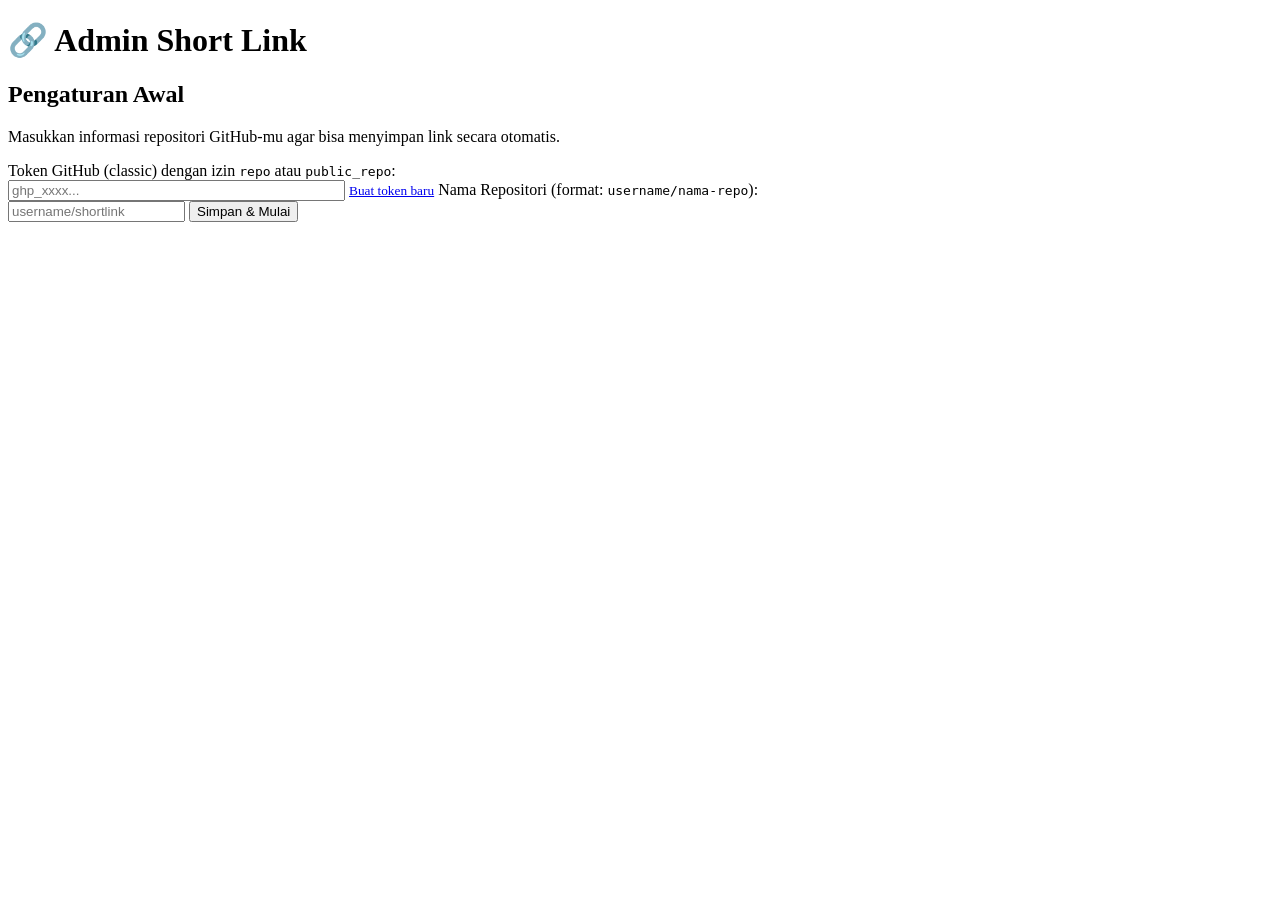
==== index.html @ d17141fb "Create index.html" ====
<!DOCTYPE html>
<html lang="id">
<head>
    <meta charset="UTF-8">
    <meta name="viewport" content="width=device-width, initial-scale=1.0">
    <title>Admin Short Link</title>
    <link rel="stylesheet" href="style.css">
</head>
<body>
    <div class="container">
        <h1>🔗 Admin Short Link</h1>

        <!-- Bagian Konfigurasi -->
        <section id="konfigurasi" style="display: none;">
            <h2>Pengaturan Awal</h2>
            <p>Masukkan informasi repositori GitHub-mu agar bisa menyimpan link secara otomatis.</p>
            <label>
                Token GitHub (classic) dengan izin <code>repo</code> atau <code>public_repo</code>:<br>
                <input type="password" id="tokenInput" placeholder="ghp_xxxx..." size="40">
                <small><a href="https://github.com/settings/tokens" target="_blank">Buat token baru</a></small>
            </label>
            <label>
                Nama Repositori (format: <code>username/nama-repo</code>):<br>
                <input type="text" id="repoInput" placeholder="username/shortlink">
            </label>
            <button onclick="simpanKonfigurasi()">Simpan & Mulai</button>
        </section>

        <!-- Bagian Manajemen Link (akan muncul setelah konfigurasi) -->
        <section id="manajemen" style="display: none;">
            <h2>Tambah Link Baru</h2>
            <form id="formTambah">
                <input type="text" id="kodeBaru" placeholder="Kode pendek (contoh: promo)" required>
                <input type="url" id="urlBaru" placeholder="URL lengkap (https://...)" required>
                <button type="submit">Tambah</button>
            </form>

            <h2>Daftar Link</h2>
            <ul id="daftarLink">
                <li>Memuat...</li>
            </ul>
        </section>

        <div id="status" class="status"></div>
    </div>

    <script>
        // Ambil token dan repo dari localStorage
        let token = localStorage.getItem('gh_token');
        let repo = localStorage.getItem('gh_repo');
        let dataJsonSha = null;  // SHA file data.json untuk update

        // ---------- INISIALISASI ----------
        if (token && repo) {
            document.getElementById('konfigurasi').style.display = 'none';
            document.getElementById('manajemen').style.display = 'block';
            muatDaftarLink();
        } else {
            document.getElementById('konfigurasi').style.display = 'block';
        }

        // ---------- FUNGSI KONFIGURASI ----------
        function simpanKonfigurasi() {
            const inputToken = document.getElementById('tokenInput').value.trim();
            const inputRepo = document.getElementById('repoInput').value.trim();

            if (!inputToken || !inputRepo) {
                alert('Mohon isi token dan nama repo.');
                return;
            }

            // Simpan ke localStorage
            localStorage.setItem('gh_token', inputToken);
            localStorage.setItem('gh_repo', inputRepo);
            token = inputToken;
            repo = inputRepo;

            // Sembunyikan konfigurasi, tampilkan manajemen
            document.getElementById('konfigurasi').style.display = 'none';
            document.getElementById('manajemen').style.display = 'block';
            muatDaftarLink();
        }

        // ---------- FUNGSI AMBIL DATA DARI GITHUB ----------
        async function getFileSha() {
            try {
                const response = await fetch(`https://api.github.com/repos/${repo}/contents/data.json`, {
                    headers: { Authorization: `token ${token}` }
                });
                if (!response.ok) throw new Error('Gagal mengambil data dari GitHub. Cek token/repo.');
                const data = await response.json();
                dataJsonSha = data.sha;  // simpan sha untuk update
                // Kembalikan konten yang sudah di-decode (base64)
                return JSON.parse(atob(data.content));
            } catch (err) {
                setStatus('❌ ' + err.message, 'error');
                throw err;
            }
        }

        // ---------- MUAT DAFTAR LINK ----------
        async function muatDaftarLink() {
            const daftarEl = document.getElementById('daftarLink');
            daftarEl.innerHTML = '<li>Memuat...</li>';
            try {
                const db = await getFileSha(); // sekaligus set dataJsonSha
                renderDaftar(db);
            } catch {
                daftarEl.innerHTML = '<li>Gagal memuat. Periksa token dan koneksi.</li>';
            }
        }

        function renderDaftar(db) {
            const daftarEl = document.getElementById('daftarLink');
            daftarEl.innerHTML = '';
            const kodeList = Object.keys(db);
            if (kodeList.length === 0) {
                daftarEl.innerHTML = '<li>Belum ada link.</li>';
                return;
            }
            kodeList.forEach(kode => {
                const li = document.createElement('li');
                li.innerHTML = `
                    <strong>${kode}</strong> → 
                    <a href="${db[kode]}" target="_blank">${db[kode]}</a>
                    <button onclick="hapusLink('${kode}')" class="btn-hapus">Hapus</button>
                `;
                daftarEl.appendChild(li);
            });
        }

        // ---------- TAMBAH LINK BARU ----------
        document.getElementById('formTambah').addEventListener('submit', async function(e) {
            e.preventDefault();
            const kode = document.getElementById('kodeBaru').value.trim();
            const url = document.getElementById('urlBaru').value.trim();

            if (!kode || !url) return;

            setStatus('Menambahkan...', '');

            try {
                // Ambil database terkini beserta sha
                let db = await getFileSha();

                if (db[kode]) {
                    setStatus('❌ Kode sudah ada. Gunakan kode lain.', 'error');
                    return;
                }

                // Tambahkan entri baru
                db[kode] = url;

                // Update file di GitHub
                await updateDataJson(db, `Menambahkan short link: ${kode}`);
                
                // Reset form dan muat ulang daftar
                document.getElementById('kodeBaru').value = '';
                document.getElementById('urlBaru').value = '';
                await muatDaftarLink();
                setStatus('✅ Link berhasil ditambahkan!', 'success');
            } catch (err) {
                setStatus('❌ ' + err.message, 'error');
            }
        });

        // ---------- HAPUS LINK ----------
        async function hapusLink(kode) {
            if (!confirm(`Yakin hapus link "${kode}"?`)) return;

            setStatus('Menghapus...', '');
            try {
                let db = await getFileSha();
                if (!db[kode]) {
                    setStatus('❌ Kode tidak ditemukan.', 'error');
                    return;
                }

                delete db[kode];
                await updateDataJson(db, `Menghapus short link: ${kode}`);
                await muatDaftarLink();
                setStatus(`✅ Link "${kode}" berhasil dihapus.`, 'success');
            } catch (err) {
                setStatus('❌ ' + err.message, 'error');
            }
        }

        // ---------- UPDATE DATA.JSON KE GITHUB ----------
        async function updateDataJson(dbObject, commitMessage) {
            const content = JSON.stringify(dbObject, null, 2);
            // Encode ke base64 (aman untuk karakter non-ASCII)
            const base64Content = btoa(unescape(encodeURIComponent(content)));

            const body = {
                message: commitMessage,
                content: base64Content,
                sha: dataJsonSha  // SHA file terbaru
            };

            const response = await fetch(`https://api.github.com/repos/${repo}/contents/data.json`, {
                method: 'PUT',
                headers: {
                    Authorization: `token ${token}`,
                    'Content-Type': 'application/json'
                },
                body: JSON.stringify(body)
            });

            if (!response.ok) {
                const errorData = await response.json();
                throw new Error(errorData.message || 'Gagal menyimpan perubahan.');
            }

            // Perbarui SHA dengan yang baru (dari respons)
            const result = await response.json();
            dataJsonSha = result.content.sha;
        }

        // ---------- BANTUAN STATUS ----------
        function setStatus(pesan, tipe) {
            const el = document.getElementById('status');
            el.textContent = pesan;
            el.className = 'status ' + tipe;
            if (tipe === 'success') {
                setTimeout(() => { if (el.textContent === pesan) el.textContent = ''; }, 5000);
            }
        }
    </script>
</body>
</html>
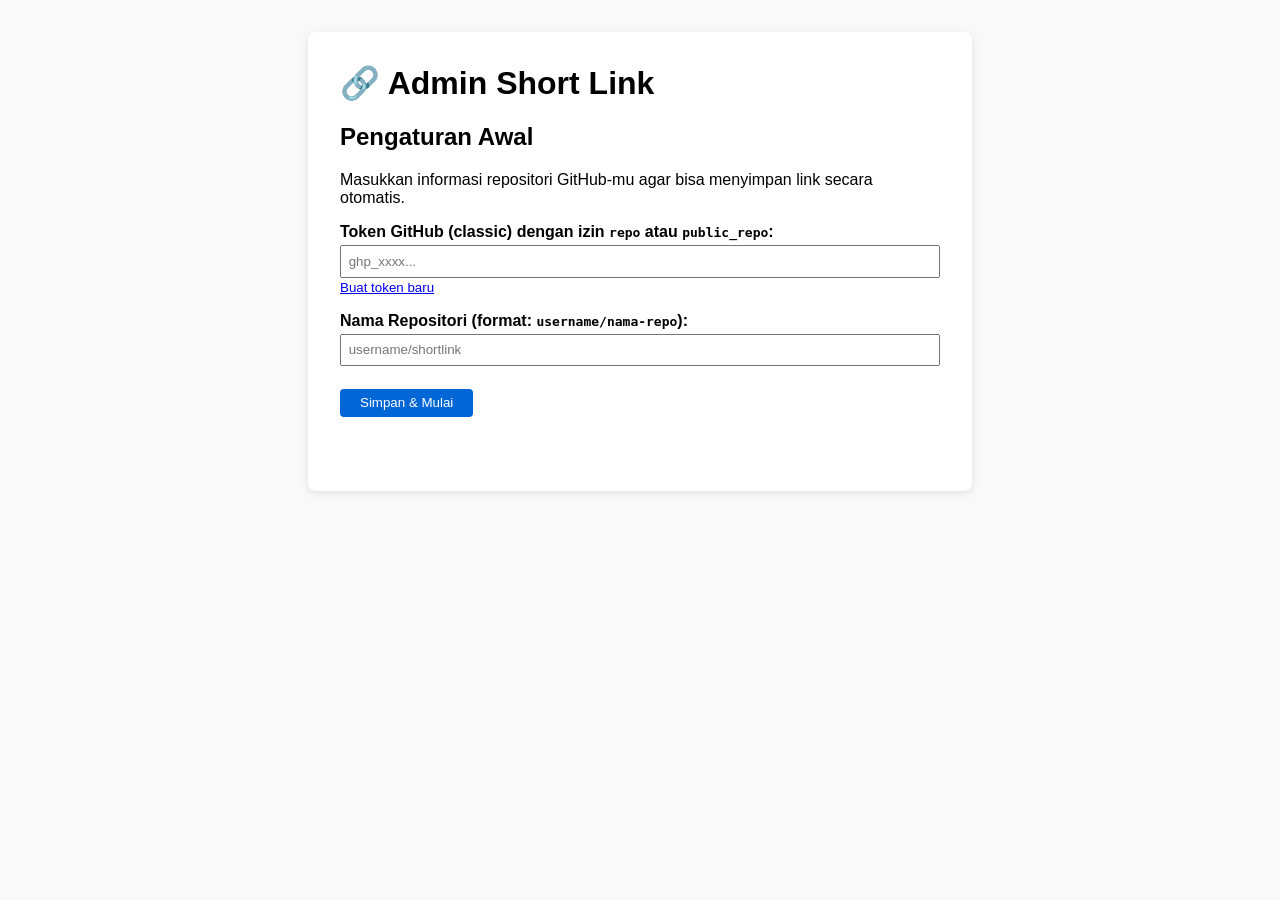
==== commit 84f7276f: "Update index.html" ====
--- a/index.html
+++ b/index.html
@@ -45,186 +45,181 @@
     </div>
 
     <script>
-        // Ambil token dan repo dari localStorage
-        let token = localStorage.getItem('gh_token');
-        let repo = localStorage.getItem('gh_repo');
-        let dataJsonSha = null;  // SHA file data.json untuk update
-
-        // ---------- INISIALISASI ----------
-        if (token && repo) {
-            document.getElementById('konfigurasi').style.display = 'none';
-            document.getElementById('manajemen').style.display = 'block';
-            muatDaftarLink();
-        } else {
-            document.getElementById('konfigurasi').style.display = 'block';
-        }
-
-        // ---------- FUNGSI KONFIGURASI ----------
-        function simpanKonfigurasi() {
-            const inputToken = document.getElementById('tokenInput').value.trim();
-            const inputRepo = document.getElementById('repoInput').value.trim();
-
-            if (!inputToken || !inputRepo) {
-                alert('Mohon isi token dan nama repo.');
+    // Ambil token dan repo dari localStorage
+    let token = localStorage.getItem('gh_token');
+    let repo = localStorage.getItem('gh_repo');
+    let dataJsonSha = null;
+
+    // ---------- INISIALISASI ----------
+    if (token && repo) {
+        document.getElementById('konfigurasi').style.display = 'none';
+        document.getElementById('manajemen').style.display = 'block';
+        muatDaftarLink();
+    } else {
+        document.getElementById('konfigurasi').style.display = 'block';
+    }
+
+    function simpanKonfigurasi() {
+        const inputToken = document.getElementById('tokenInput').value.trim();
+        const inputRepo = document.getElementById('repoInput').value.trim();
+        if (!inputToken || !inputRepo) {
+            alert('Mohon isi token dan nama repo.');
+            return;
+        }
+        localStorage.setItem('gh_token', inputToken);
+        localStorage.setItem('gh_repo', inputRepo);
+        token = inputToken;
+        repo = inputRepo;
+        document.getElementById('konfigurasi').style.display = 'none';
+        document.getElementById('manajemen').style.display = 'block';
+        muatDaftarLink();
+    }
+
+    async function getFileSha() {
+        try {
+            const response = await fetch(`https://api.github.com/repos/${repo}/contents/data.json`, {
+                headers: { Authorization: `token ${token}` }
+            });
+            if (!response.ok) throw new Error('Gagal mengambil data dari GitHub. Cek token/repo.');
+            const data = await response.json();
+            dataJsonSha = data.sha;
+            return JSON.parse(atob(data.content));
+        } catch (err) {
+            setStatus('❌ ' + err.message, 'error');
+            throw err;
+        }
+    }
+
+    async function muatDaftarLink() {
+        const daftarEl = document.getElementById('daftarLink');
+        daftarEl.innerHTML = '<li>Memuat...</li>';
+        try {
+            const db = await getFileSha();
+            renderDaftar(db);
+        } catch {
+            daftarEl.innerHTML = '<li>Gagal memuat. Periksa token dan koneksi.</li>';
+        }
+    }
+
+    function renderDaftar(db) {
+        const daftarEl = document.getElementById('daftarLink');
+        daftarEl.innerHTML = '';
+        const kodeList = Object.keys(db);
+        if (kodeList.length === 0) {
+            daftarEl.innerHTML = '<li>Belum ada link.</li>';
+            return;
+        }
+
+        // Pecah "username/repo" menjadi username dan nama repo
+        const [username, repoName] = repo.split('/');
+
+        kodeList.forEach(kode => {
+            const shortLink = `https://${username}.github.io/${repoName}/${kode}`;
+            const li = document.createElement('li');
+            li.innerHTML = `
+                <strong>${kode}</strong> → 
+                <a href="${db[kode]}" target="_blank" title="${db[kode]}">${db[kode]}</a>
+                <div class="btn-group">
+                    <button class="btn-copy" data-link="${shortLink}">📋 Salin</button>
+                    <button onclick="hapusLink('${kode}')" class="btn-hapus">Hapus</button>
+                </div>
+            `;
+            daftarEl.appendChild(li);
+        });
+
+        // Pasang event listener untuk semua tombol salin
+        document.querySelectorAll('.btn-copy').forEach(btn => {
+            btn.addEventListener('click', function() {
+                const link = this.getAttribute('data-link');
+                navigator.clipboard.writeText(link).then(() => {
+                    setStatus(`✅ Link disalin: ${link}`, 'success');
+                }).catch(() => {
+                    // Fallback untuk browser lama
+                    const input = document.createElement('input');
+                    input.value = link;
+                    document.body.appendChild(input);
+                    input.select();
+                    document.execCommand('copy');
+                    document.body.removeChild(input);
+                    setStatus('✅ Link disalin (fallback)', 'success');
+                });
+            });
+        });
+    }
+
+    document.getElementById('formTambah').addEventListener('submit', async function(e) {
+        e.preventDefault();
+        const kode = document.getElementById('kodeBaru').value.trim();
+        const url = document.getElementById('urlBaru').value.trim();
+        if (!kode || !url) return;
+        setStatus('Menambahkan...', '');
+        try {
+            let db = await getFileSha();
+            if (db[kode]) {
+                setStatus('❌ Kode sudah ada. Gunakan kode lain.', 'error');
                 return;
             }
-
-            // Simpan ke localStorage
-            localStorage.setItem('gh_token', inputToken);
-            localStorage.setItem('gh_repo', inputRepo);
-            token = inputToken;
-            repo = inputRepo;
-
-            // Sembunyikan konfigurasi, tampilkan manajemen
-            document.getElementById('konfigurasi').style.display = 'none';
-            document.getElementById('manajemen').style.display = 'block';
-            muatDaftarLink();
-        }
-
-        // ---------- FUNGSI AMBIL DATA DARI GITHUB ----------
-        async function getFileSha() {
-            try {
-                const response = await fetch(`https://api.github.com/repos/${repo}/contents/data.json`, {
-                    headers: { Authorization: `token ${token}` }
-                });
-                if (!response.ok) throw new Error('Gagal mengambil data dari GitHub. Cek token/repo.');
-                const data = await response.json();
-                dataJsonSha = data.sha;  // simpan sha untuk update
-                // Kembalikan konten yang sudah di-decode (base64)
-                return JSON.parse(atob(data.content));
-            } catch (err) {
-                setStatus('❌ ' + err.message, 'error');
-                throw err;
-            }
-        }
-
-        // ---------- MUAT DAFTAR LINK ----------
-        async function muatDaftarLink() {
-            const daftarEl = document.getElementById('daftarLink');
-            daftarEl.innerHTML = '<li>Memuat...</li>';
-            try {
-                const db = await getFileSha(); // sekaligus set dataJsonSha
-                renderDaftar(db);
-            } catch {
-                daftarEl.innerHTML = '<li>Gagal memuat. Periksa token dan koneksi.</li>';
-            }
-        }
-
-        function renderDaftar(db) {
-            const daftarEl = document.getElementById('daftarLink');
-            daftarEl.innerHTML = '';
-            const kodeList = Object.keys(db);
-            if (kodeList.length === 0) {
-                daftarEl.innerHTML = '<li>Belum ada link.</li>';
+            db[kode] = url;
+            await updateDataJson(db, `Menambahkan short link: ${kode}`);
+            document.getElementById('kodeBaru').value = '';
+            document.getElementById('urlBaru').value = '';
+            await muatDaftarLink();
+            setStatus('✅ Link berhasil ditambahkan!', 'success');
+        } catch (err) {
+            setStatus('❌ ' + err.message, 'error');
+        }
+    });
+
+    async function hapusLink(kode) {
+        if (!confirm(`Yakin hapus link "${kode}"?`)) return;
+        setStatus('Menghapus...', '');
+        try {
+            let db = await getFileSha();
+            if (!db[kode]) {
+                setStatus('❌ Kode tidak ditemukan.', 'error');
                 return;
             }
-            kodeList.forEach(kode => {
-                const li = document.createElement('li');
-                li.innerHTML = `
-                    <strong>${kode}</strong> → 
-                    <a href="${db[kode]}" target="_blank">${db[kode]}</a>
-                    <button onclick="hapusLink('${kode}')" class="btn-hapus">Hapus</button>
-                `;
-                daftarEl.appendChild(li);
-            });
-        }
-
-        // ---------- TAMBAH LINK BARU ----------
-        document.getElementById('formTambah').addEventListener('submit', async function(e) {
-            e.preventDefault();
-            const kode = document.getElementById('kodeBaru').value.trim();
-            const url = document.getElementById('urlBaru').value.trim();
-
-            if (!kode || !url) return;
-
-            setStatus('Menambahkan...', '');
-
-            try {
-                // Ambil database terkini beserta sha
-                let db = await getFileSha();
-
-                if (db[kode]) {
-                    setStatus('❌ Kode sudah ada. Gunakan kode lain.', 'error');
-                    return;
-                }
-
-                // Tambahkan entri baru
-                db[kode] = url;
-
-                // Update file di GitHub
-                await updateDataJson(db, `Menambahkan short link: ${kode}`);
-                
-                // Reset form dan muat ulang daftar
-                document.getElementById('kodeBaru').value = '';
-                document.getElementById('urlBaru').value = '';
-                await muatDaftarLink();
-                setStatus('✅ Link berhasil ditambahkan!', 'success');
-            } catch (err) {
-                setStatus('❌ ' + err.message, 'error');
-            }
+            delete db[kode];
+            await updateDataJson(db, `Menghapus short link: ${kode}`);
+            await muatDaftarLink();
+            setStatus(`✅ Link "${kode}" berhasil dihapus.`, 'success');
+        } catch (err) {
+            setStatus('❌ ' + err.message, 'error');
+        }
+    }
+
+    async function updateDataJson(dbObject, commitMessage) {
+        const content = JSON.stringify(dbObject, null, 2);
+        const base64Content = btoa(unescape(encodeURIComponent(content)));
+        const body = {
+            message: commitMessage,
+            content: base64Content,
+            sha: dataJsonSha
+        };
+        const response = await fetch(`https://api.github.com/repos/${repo}/contents/data.json`, {
+            method: 'PUT',
+            headers: {
+                Authorization: `token ${token}`,
+                'Content-Type': 'application/json'
+            },
+            body: JSON.stringify(body)
         });
-
-        // ---------- HAPUS LINK ----------
-        async function hapusLink(kode) {
-            if (!confirm(`Yakin hapus link "${kode}"?`)) return;
-
-            setStatus('Menghapus...', '');
-            try {
-                let db = await getFileSha();
-                if (!db[kode]) {
-                    setStatus('❌ Kode tidak ditemukan.', 'error');
-                    return;
-                }
-
-                delete db[kode];
-                await updateDataJson(db, `Menghapus short link: ${kode}`);
-                await muatDaftarLink();
-                setStatus(`✅ Link "${kode}" berhasil dihapus.`, 'success');
-            } catch (err) {
-                setStatus('❌ ' + err.message, 'error');
-            }
-        }
-
-        // ---------- UPDATE DATA.JSON KE GITHUB ----------
-        async function updateDataJson(dbObject, commitMessage) {
-            const content = JSON.stringify(dbObject, null, 2);
-            // Encode ke base64 (aman untuk karakter non-ASCII)
-            const base64Content = btoa(unescape(encodeURIComponent(content)));
-
-            const body = {
-                message: commitMessage,
-                content: base64Content,
-                sha: dataJsonSha  // SHA file terbaru
-            };
-
-            const response = await fetch(`https://api.github.com/repos/${repo}/contents/data.json`, {
-                method: 'PUT',
-                headers: {
-                    Authorization: `token ${token}`,
-                    'Content-Type': 'application/json'
-                },
-                body: JSON.stringify(body)
-            });
-
-            if (!response.ok) {
-                const errorData = await response.json();
-                throw new Error(errorData.message || 'Gagal menyimpan perubahan.');
-            }
-
-            // Perbarui SHA dengan yang baru (dari respons)
-            const result = await response.json();
-            dataJsonSha = result.content.sha;
-        }
-
-        // ---------- BANTUAN STATUS ----------
-        function setStatus(pesan, tipe) {
-            const el = document.getElementById('status');
-            el.textContent = pesan;
-            el.className = 'status ' + tipe;
-            if (tipe === 'success') {
-                setTimeout(() => { if (el.textContent === pesan) el.textContent = ''; }, 5000);
-            }
-        }
-    </script>
+        if (!response.ok) {
+            const errorData = await response.json();
+            throw new Error(errorData.message || 'Gagal menyimpan perubahan.');
+        }
+        const result = await response.json();
+        dataJsonSha = result.content.sha;
+    }
+
+    function setStatus(pesan, tipe) {
+        const el = document.getElementById('status');
+        el.textContent = pesan;
+        el.className = 'status ' + tipe;
+        if (tipe === 'success') {
+            setTimeout(() => { if (el.textContent === pesan) el.textContent = ''; }, 5000);
+        }
+    }
+</script>
 </body>
 </html>
--- a/style.css
+++ b/style.css
@@ -0,0 +1,72 @@
+body {
+    font-family: Arial, sans-serif;
+    background: #f9f9f9;
+    margin: 0;
+    padding: 2em;
+}
+.container {
+    max-width: 600px;
+    margin: auto;
+    background: white;
+    padding: 2em;
+    border-radius: 8px;
+    box-shadow: 0 2px 8px rgba(0,0,0,0.1);
+}
+h1 { margin-top: 0; }
+label {
+    display: block;
+    margin-bottom: 1em;
+    font-weight: bold;
+}
+input[type="text"],
+input[type="url"],
+input[type="password"] {
+    width: 100%;
+    padding: 0.5em;
+    margin-top: 0.3em;
+    box-sizing: border-box;
+}
+button {
+    padding: 0.5em 1.5em;
+    background: #0366d6;
+    color: white;
+    border: none;
+    border-radius: 4px;
+    cursor: pointer;
+    margin-top: 0.5em;
+}
+button:hover { background: #0250a3; }
+.btn-hapus {
+    background: #d73a49;
+    margin-left: 1em;
+    font-size: 0.85em;
+}
+.btn-hapus:hover { background: #b32d3a; }
+ul {
+    list-style: none;
+    padding: 0;
+}
+li {
+    padding: 0.7em;
+    border-bottom: 1px solid #eee;
+    display: flex;
+    align-items: center;
+    flex-wrap: wrap;
+}
+li strong {
+    min-width: 80px;
+    display: inline-block;
+}
+li a {
+    flex: 1;
+    word-break: break-all;
+    margin-right: 0.5em;
+}
+.status {
+    margin-top: 1em;
+    padding: 0.8em;
+    border-radius: 4px;
+}
+.status.success { background: #e6ffed; color: #22863a; }
+.status.error { background: #ffeef0; color: #cb2431; }
+small { font-weight: normal; }
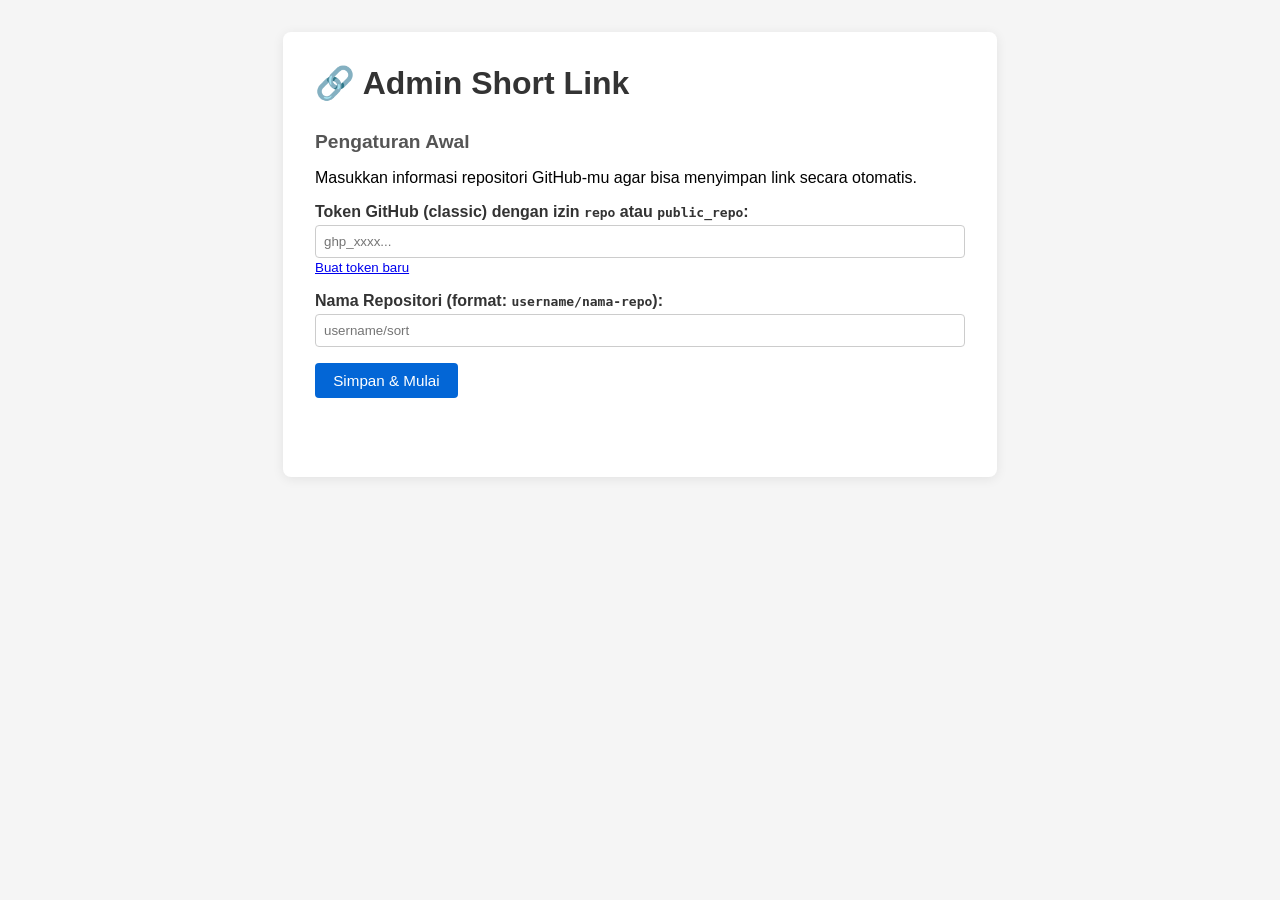
==== commit 97fe4ca1: "Update index.html" ====
--- a/index.html
+++ b/index.html
@@ -4,13 +4,129 @@
     <meta charset="UTF-8">
     <meta name="viewport" content="width=device-width, initial-scale=1.0">
     <title>Admin Short Link</title>
-    <link rel="stylesheet" href="style.css">
+    <style>
+        /* ===== GLOBAL STYLE ===== */
+        body {
+            font-family: Arial, sans-serif;
+            background: #f5f5f5;
+            margin: 0;
+            padding: 2em;
+        }
+        .container {
+            max-width: 650px;
+            margin: auto;
+            background: white;
+            padding: 2em;
+            border-radius: 8px;
+            box-shadow: 0 2px 12px rgba(0,0,0,0.08);
+        }
+        h1 { margin-top: 0; color: #333; }
+        h2 { font-size: 1.2em; margin: 1.5em 0 0.8em; color: #555; }
+
+        /* ===== KONFIGURASI ===== */
+        #konfigurasi label {
+            display: block;
+            margin-bottom: 1em;
+            font-weight: bold;
+            color: #333;
+        }
+        input[type="text"],
+        input[type="url"],
+        input[type="password"] {
+            width: 100%;
+            padding: 0.6em;
+            margin-top: 0.3em;
+            box-sizing: border-box;
+            border: 1px solid #ccc;
+            border-radius: 4px;
+        }
+        button {
+            padding: 0.6em 1.2em;
+            background: #0366d6;
+            color: white;
+            border: none;
+            border-radius: 4px;
+            cursor: pointer;
+            font-size: 0.95em;
+            transition: background 0.2s;
+        }
+        button:hover { background: #024ea4; }
+
+        /* ===== DAFTAR LINK ===== */
+        ul {
+            list-style: none;
+            padding: 0;
+            margin: 0;
+        }
+        li {
+            padding: 0.8em 0;
+            border-bottom: 1px solid #eee;
+            display: flex;
+            align-items: center;
+            flex-wrap: wrap;
+            gap: 0.5em;
+        }
+        li strong {
+            min-width: 70px;
+            font-weight: bold;
+            color: #333;
+        }
+        li a {
+            flex: 1;
+            word-break: break-all;
+            color: #0366d6;
+            text-decoration: none;
+            margin-right: 0.5em;
+        }
+        li a:hover { text-decoration: underline; }
+
+        /* ===== TOMBOL AKSI ===== */
+        .btn-group {
+            display: flex;
+            gap: 0.4em;
+            align-items: center;
+            margin-left: auto; /* dorong ke kanan */
+        }
+        .btn-copy {
+            background: #2ea44f;
+            color: white;
+            border: none;
+            padding: 0.4em 0.7em;
+            border-radius: 4px;
+            cursor: pointer;
+            font-size: 0.85em;
+        }
+        .btn-copy:hover { background: #22863a; }
+        .btn-hapus {
+            background: #d73a49;
+            color: white;
+            border: none;
+            padding: 0.4em 0.7em;
+            border-radius: 4px;
+            cursor: pointer;
+            font-size: 0.85em;
+        }
+        .btn-hapus:hover { background: #b32d3a; }
+
+        /* ===== STATUS BAR ===== */
+        .status {
+            margin-top: 1.5em;
+            padding: 0.8em;
+            border-radius: 4px;
+            font-size: 0.95em;
+        }
+        .status.success { background: #e6ffed; color: #22863a; border: 1px solid #b7ebd0; }
+        .status.error { background: #ffeef0; color: #cb2431; border: 1px solid #f5c6cb; }
+
+        /* ===== UTILITY ===== */
+        small { font-weight: normal; color: #555; }
+    </style>
 </head>
 <body>
     <div class="container">
         <h1>🔗 Admin Short Link</h1>
 
-        <!-- Bagian Konfigurasi -->
+        <!-- Bagian Konfigurasi (Token & Repo) -->
         <section id="konfigurasi" style="display: none;">
             <h2>Pengaturan Awal</h2>
             <p>Masukkan informasi repositori GitHub-mu agar bisa menyimpan link secara otomatis.</p>
@@ -21,21 +137,24 @@
             </label>
             <label>
                 Nama Repositori (format: <code>username/nama-repo</code>):<br>
-                <input type="text" id="repoInput" placeholder="username/shortlink">
+                <input type="text" id="repoInput" placeholder="username/sort">
             </label>
             <button onclick="simpanKonfigurasi()">Simpan & Mulai</button>
         </section>
 
-        <!-- Bagian Manajemen Link (akan muncul setelah konfigurasi) -->
+        <!-- Bagian Manajemen Link (muncul setelah konfigurasi) -->
         <section id="manajemen" style="display: none;">
             <h2>Tambah Link Baru</h2>
             <form id="formTambah">
-                <input type="text" id="kodeBaru" placeholder="Kode pendek (contoh: promo)" required>
-                <input type="url" id="urlBaru" placeholder="URL lengkap (https://...)" required>
-                <button type="submit">Tambah</button>
+                <input type="text" id="kodeBaru" placeholder="Kode pendek (spasi jadi -)" required>
+                <input type="url" id="urlBaru" placeholder="URL lengkap (https://...)" required style="margin-top: 0.5em;">
+                <button type="submit" style="margin-top: 0.8em;">Tambah</button>
             </form>
 
-            <h2>Daftar Link</h2>
+            <h2>
+                Daftar Link
+                <button id="btnRefresh" style="margin-left: 1em; font-size: 0.85em; background: #6c757d;">🔄 Refresh Data</button>
+            </h2>
             <ul id="daftarLink">
                 <li>Memuat...</li>
             </ul>
@@ -45,181 +164,252 @@
     </div>
 
     <script>
-    // Ambil token dan repo dari localStorage
-    let token = localStorage.getItem('gh_token');
-    let repo = localStorage.getItem('gh_repo');
-    let dataJsonSha = null;
-
-    // ---------- INISIALISASI ----------
-    if (token && repo) {
-        document.getElementById('konfigurasi').style.display = 'none';
-        document.getElementById('manajemen').style.display = 'block';
-        muatDaftarLink();
-    } else {
-        document.getElementById('konfigurasi').style.display = 'block';
-    }
-
-    function simpanKonfigurasi() {
-        const inputToken = document.getElementById('tokenInput').value.trim();
-        const inputRepo = document.getElementById('repoInput').value.trim();
-        if (!inputToken || !inputRepo) {
-            alert('Mohon isi token dan nama repo.');
-            return;
-        }
-        localStorage.setItem('gh_token', inputToken);
-        localStorage.setItem('gh_repo', inputRepo);
-        token = inputToken;
-        repo = inputRepo;
-        document.getElementById('konfigurasi').style.display = 'none';
-        document.getElementById('manajemen').style.display = 'block';
-        muatDaftarLink();
-    }
-
-    async function getFileSha() {
-        try {
-            const response = await fetch(`https://api.github.com/repos/${repo}/contents/data.json`, {
-                headers: { Authorization: `token ${token}` }
+        // ========== KONFIGURASI AWAL ==========
+        let token = localStorage.getItem('gh_token');
+        let repo = localStorage.getItem('gh_repo');
+        let dataJsonSha = null;   // SHA file data.json dari GitHub
+
+        // Tampilkan form yang sesuai
+        if (token && repo) {
+            document.getElementById('konfigurasi').style.display = 'none';
+            document.getElementById('manajemen').style.display = 'block';
+            muatDaftarLink();
+        } else {
+            document.getElementById('konfigurasi').style.display = 'block';
+        }
+
+        // ========== FUNGSI SIMPAN KONFIGURASI ==========
+        function simpanKonfigurasi() {
+            const inputToken = document.getElementById('tokenInput').value.trim();
+            const inputRepo = document.getElementById('repoInput').value.trim();
+
+            if (!inputToken || !inputRepo) {
+                alert('Mohon isi token dan nama repo.');
+                return;
+            }
+
+            localStorage.setItem('gh_token', inputToken);
+            localStorage.setItem('gh_repo', inputRepo);
+            token = inputToken;
+            repo = inputRepo;
+
+            document.getElementById('konfigurasi').style.display = 'none';
+            document.getElementById('manajemen').style.display = 'block';
+            muatDaftarLink();
+        }
+
+        // ========== AMBIL DATA & SHA DARI GITHUB ==========
+        async function getFileSha() {
+            try {
+                const response = await fetch(`https://api.github.com/repos/${repo}/contents/data.json`, {
+                    headers: { Authorization: `token ${token}` }
+                });
+                if (!response.ok) throw new Error('Gagal mengambil data dari GitHub. Cek token/repo.');
+                const data = await response.json();
+                dataJsonSha = data.sha;
+                // Decode base64 menjadi objek JavaScript
+                return JSON.parse(atob(data.content));
+            } catch (err) {
+                setStatus('❌ ' + err.message, 'error');
+                throw err;
+            }
+        }
+
+        // ========== MUAT & TAMPILKAN DAFTAR LINK ==========
+        async function muatDaftarLink() {
+            const daftarEl = document.getElementById('daftarLink');
+            daftarEl.innerHTML = '<li>Memuat...</li>';
+            try {
+                const db = await getFileSha();
+                renderDaftar(db);
+            } catch {
+                daftarEl.innerHTML = '<li>Gagal memuat. Periksa token dan koneksi.</li>';
+            }
+        }
+
+        function renderDaftar(db) {
+            const daftarEl = document.getElementById('daftarLink');
+            daftarEl.innerHTML = '';
+
+            const kodeList = Object.keys(db);
+            if (kodeList.length === 0) {
+                daftarEl.innerHTML = '<li>Belum ada link.</li>';
+                return;
+            }
+
+            const [username, repoName] = repo.split('/');
+
+            kodeList.forEach(kode => {
+                const shortLink = `https://${username}.github.io/${repoName}/${kode}`;
+                const li = document.createElement('li');
+                li.innerHTML = `
+                    <strong>${kode}</strong> → 
+                    <a href="${db[kode]}" target="_blank" title="${db[kode]}">${db[kode]}</a>
+                    <div class="btn-group">
+                        <button class="btn-copy" data-link="${shortLink}">📋 Salin</button>
+                        <button onclick="hapusLink('${kode}')" class="btn-hapus">Hapus</button>
+                    </div>
+                `;
+                daftarEl.appendChild(li);
             });
-            if (!response.ok) throw new Error('Gagal mengambil data dari GitHub. Cek token/repo.');
-            const data = await response.json();
-            dataJsonSha = data.sha;
-            return JSON.parse(atob(data.content));
-        } catch (err) {
-            setStatus('❌ ' + err.message, 'error');
-            throw err;
-        }
-    }
-
-    async function muatDaftarLink() {
-        const daftarEl = document.getElementById('daftarLink');
-        daftarEl.innerHTML = '<li>Memuat...</li>';
-        try {
-            const db = await getFileSha();
-            renderDaftar(db);
-        } catch {
-            daftarEl.innerHTML = '<li>Gagal memuat. Periksa token dan koneksi.</li>';
-        }
-    }
-
-    function renderDaftar(db) {
-        const daftarEl = document.getElementById('daftarLink');
-        daftarEl.innerHTML = '';
-        const kodeList = Object.keys(db);
-        if (kodeList.length === 0) {
-            daftarEl.innerHTML = '<li>Belum ada link.</li>';
-            return;
-        }
-
-        // Pecah "username/repo" menjadi username dan nama repo
-        const [username, repoName] = repo.split('/');
-
-        kodeList.forEach(kode => {
-            const shortLink = `https://${username}.github.io/${repoName}/${kode}`;
-            const li = document.createElement('li');
-            li.innerHTML = `
-                <strong>${kode}</strong> → 
-                <a href="${db[kode]}" target="_blank" title="${db[kode]}">${db[kode]}</a>
-                <div class="btn-group">
-                    <button class="btn-copy" data-link="${shortLink}">📋 Salin</button>
-                    <button onclick="hapusLink('${kode}')" class="btn-hapus">Hapus</button>
-                </div>
-            `;
-            daftarEl.appendChild(li);
-        });
-
-        // Pasang event listener untuk semua tombol salin
-        document.querySelectorAll('.btn-copy').forEach(btn => {
-            btn.addEventListener('click', function() {
-                const link = this.getAttribute('data-link');
-                navigator.clipboard.writeText(link).then(() => {
-                    setStatus(`✅ Link disalin: ${link}`, 'success');
-                }).catch(() => {
-                    // Fallback untuk browser lama
-                    const input = document.createElement('input');
-                    input.value = link;
-                    document.body.appendChild(input);
-                    input.select();
-                    document.execCommand('copy');
-                    document.body.removeChild(input);
-                    setStatus('✅ Link disalin (fallback)', 'success');
+
+            // Pasang event listener untuk semua tombol salin
+            document.querySelectorAll('.btn-copy').forEach(btn => {
+                btn.addEventListener('click', function() {
+                    const link = this.getAttribute('data-link');
+                    navigator.clipboard.writeText(link).then(() => {
+                        setStatus(`✅ Link disalin: ${link}`, 'success');
+                    }).catch(() => {
+                        // Fallback untuk browser lama
+                        const input = document.createElement('input');
+                        input.value = link;
+                        document.body.appendChild(input);
+                        input.select();
+                        document.execCommand('copy');
+                        document.body.removeChild(input);
+                        setStatus('✅ Link disalin (fallback)', 'success');
+                    });
                 });
             });
+        }
+
+        // ========== AUTO GANTI SPASI JADI "-" PADA INPUT KODE ==========
+        function setupAutoDash() {
+            const inputKode = document.getElementById('kodeBaru');
+            if (!inputKode) return;
+            // Saat mengetik
+            inputKode.addEventListener('input', function() {
+                this.value = this.value.replace(/\s+/g, '-').replace(/^-+|-+$/g, '');
+            });
+            // Saat meninggalkan kolom
+            inputKode.addEventListener('blur', function() {
+                this.value = this.value.trim().replace(/\s+/g, '-').replace(/^-+|-+$/g, '');
+            });
+        }
+
+        // ========== TAMBAH LINK BARU (dengan penanganan SHA mismatch) ==========
+        document.getElementById('formTambah').addEventListener('submit', async function(e) {
+            e.preventDefault();
+            const kodeInput = document.getElementById('kodeBaru');
+            // Bersihkan ulang sebelum submit
+            const kode = kodeInput.value.trim().replace(/\s+/g, '-').replace(/^-+|-+$/g, '');
+            const url = document.getElementById('urlBaru').value.trim();
+
+            if (!kode || !url) {
+                setStatus('❌ Kode dan URL harus diisi.', 'error');
+                return;
+            }
+
+            // Tampilkan nilai bersih di input
+            kodeInput.value = kode;
+
+            setStatus('Menambahkan...', '');
+            try {
+                await tambahLinkDenganRetry(kode, url);
+                document.getElementById('kodeBaru').value = '';
+                document.getElementById('urlBaru').value = '';
+                setStatus('✅ Link berhasil ditambahkan!', 'success');
+            } catch (err) {
+                setStatus('❌ ' + err.message, 'error');
+            }
+            await muatDaftarLink();
         });
-    }
-
-    document.getElementById('formTambah').addEventListener('submit', async function(e) {
-        e.preventDefault();
-        const kode = document.getElementById('kodeBaru').value.trim();
-        const url = document.getElementById('urlBaru').value.trim();
-        if (!kode || !url) return;
-        setStatus('Menambahkan...', '');
-        try {
+
+        async function tambahLinkDenganRetry(kode, url, cobaUlang = true) {
             let db = await getFileSha();
             if (db[kode]) {
-                setStatus('❌ Kode sudah ada. Gunakan kode lain.', 'error');
-                return;
+                throw new Error('Kode sudah ada. Gunakan kode lain.');
             }
             db[kode] = url;
-            await updateDataJson(db, `Menambahkan short link: ${kode}`);
-            document.getElementById('kodeBaru').value = '';
-            document.getElementById('urlBaru').value = '';
-            await muatDaftarLink();
-            setStatus('✅ Link berhasil ditambahkan!', 'success');
-        } catch (err) {
-            setStatus('❌ ' + err.message, 'error');
-        }
-    });
-
-    async function hapusLink(kode) {
-        if (!confirm(`Yakin hapus link "${kode}"?`)) return;
-        setStatus('Menghapus...', '');
-        try {
-            let db = await getFileSha();
-            if (!db[kode]) {
-                setStatus('❌ Kode tidak ditemukan.', 'error');
-                return;
-            }
-            delete db[kode];
-            await updateDataJson(db, `Menghapus short link: ${kode}`);
-            await muatDaftarLink();
-            setStatus(`✅ Link "${kode}" berhasil dihapus.`, 'success');
-        } catch (err) {
-            setStatus('❌ ' + err.message, 'error');
-        }
-    }
-
-    async function updateDataJson(dbObject, commitMessage) {
-        const content = JSON.stringify(dbObject, null, 2);
-        const base64Content = btoa(unescape(encodeURIComponent(content)));
-        const body = {
-            message: commitMessage,
-            content: base64Content,
-            sha: dataJsonSha
-        };
-        const response = await fetch(`https://api.github.com/repos/${repo}/contents/data.json`, {
-            method: 'PUT',
-            headers: {
-                Authorization: `token ${token}`,
-                'Content-Type': 'application/json'
-            },
-            body: JSON.stringify(body)
+            try {
+                await updateDataJson(db, `Menambahkan short link: ${kode}`);
+            } catch (err) {
+                if (err.message === 'SHA_MISMATCH' && cobaUlang) {
+                    // Konflik SHA, segarkan dan coba lagi
+                    await muatDaftarLink();
+                    return tambahLinkDenganRetry(kode, url, false);
+                }
+                throw err;
+            }
+        }
+
+        // ========== HAPUS LINK (dengan retry SHA) ==========
+        async function hapusLink(kode, cobaUlang = true) {
+            if (!confirm(`Yakin hapus link "${kode}"?`)) return;
+
+            setStatus('Menghapus...', '');
+            try {
+                let db = await getFileSha();
+                if (!db[kode]) {
+                    throw new Error('Kode tidak ditemukan.');
+                }
+                delete db[kode];
+                await updateDataJson(db, `Menghapus short link: ${kode}`);
+                await muatDaftarLink();
+                setStatus(`✅ Link "${kode}" berhasil dihapus.`, 'success');
+            } catch (err) {
+                if (err.message === 'SHA_MISMATCH' && cobaUlang) {
+                    setStatus('🔄 Data berubah, menyegarkan...', '');
+                    await muatDaftarLink();
+                    return hapusLink(kode, false);
+                }
+                setStatus('❌ ' + err.message, 'error');
+                await muatDaftarLink(); // refresh daftar
+            }
+        }
+
+        // ========== UPDATE data.json KE GITHUB (DETEKSI SHA CONFLICT) ==========
+        async function updateDataJson(dbObject, commitMessage) {
+            const content = JSON.stringify(dbObject, null, 2);
+            const base64Content = btoa(unescape(encodeURIComponent(content)));
+
+            const body = {
+                message: commitMessage,
+                content: base64Content,
+                sha: dataJsonSha
+            };
+
+            const response = await fetch(`https://api.github.com/repos/${repo}/contents/data.json`, {
+                method: 'PUT',
+                headers: {
+                    Authorization: `token ${token}`,
+                    'Content-Type': 'application/json'
+                },
+                body: JSON.stringify(body)
+            });
+
+            if (!response.ok) {
+                const errorData = await response.json();
+                // Deteksi SHA mismatch (biasanya status 409 atau pesan "does not match")
+                if (response.status === 409 || response.status === 422 ||
+                    (errorData.message && errorData.message.includes('does not match'))) {
+                    throw new Error('SHA_MISMATCH');
+                }
+                throw new Error(errorData.message || 'Gagal menyimpan perubahan.');
+            }
+
+            const result = await response.json();
+            dataJsonSha = result.content.sha;  // perbarui SHA
+        }
+
+        // ========== FUNGSI STATUS ==========
+        function setStatus(pesan, tipe) {
+            const el = document.getElementById('status');
+            el.textContent = pesan;
+            el.className = 'status ' + tipe;
+            if (tipe === 'success') {
+                setTimeout(() => { if (el.textContent === pesan) el.textContent = ''; }, 5000);
+            }
+        }
+
+        // ========== TOMBOL REFRESH MANUAL ==========
+        document.getElementById('btnRefresh').addEventListener('click', function() {
+            setStatus('Memperbarui data...', '');
+            muatDaftarLink().then(() => setStatus('✅ Data terbaru dimuat.', 'success'));
         });
-        if (!response.ok) {
-            const errorData = await response.json();
-            throw new Error(errorData.message || 'Gagal menyimpan perubahan.');
-        }
-        const result = await response.json();
-        dataJsonSha = result.content.sha;
-    }
-
-    function setStatus(pesan, tipe) {
-        const el = document.getElementById('status');
-        el.textContent = pesan;
-        el.className = 'status ' + tipe;
-        if (tipe === 'success') {
-            setTimeout(() => { if (el.textContent === pesan) el.textContent = ''; }, 5000);
-        }
-    }
-</script>
+
+        // ========== INISIALISASI FITUR AUTO-DASH ==========
+        setupAutoDash();
+    </script>
 </body>
 </html>
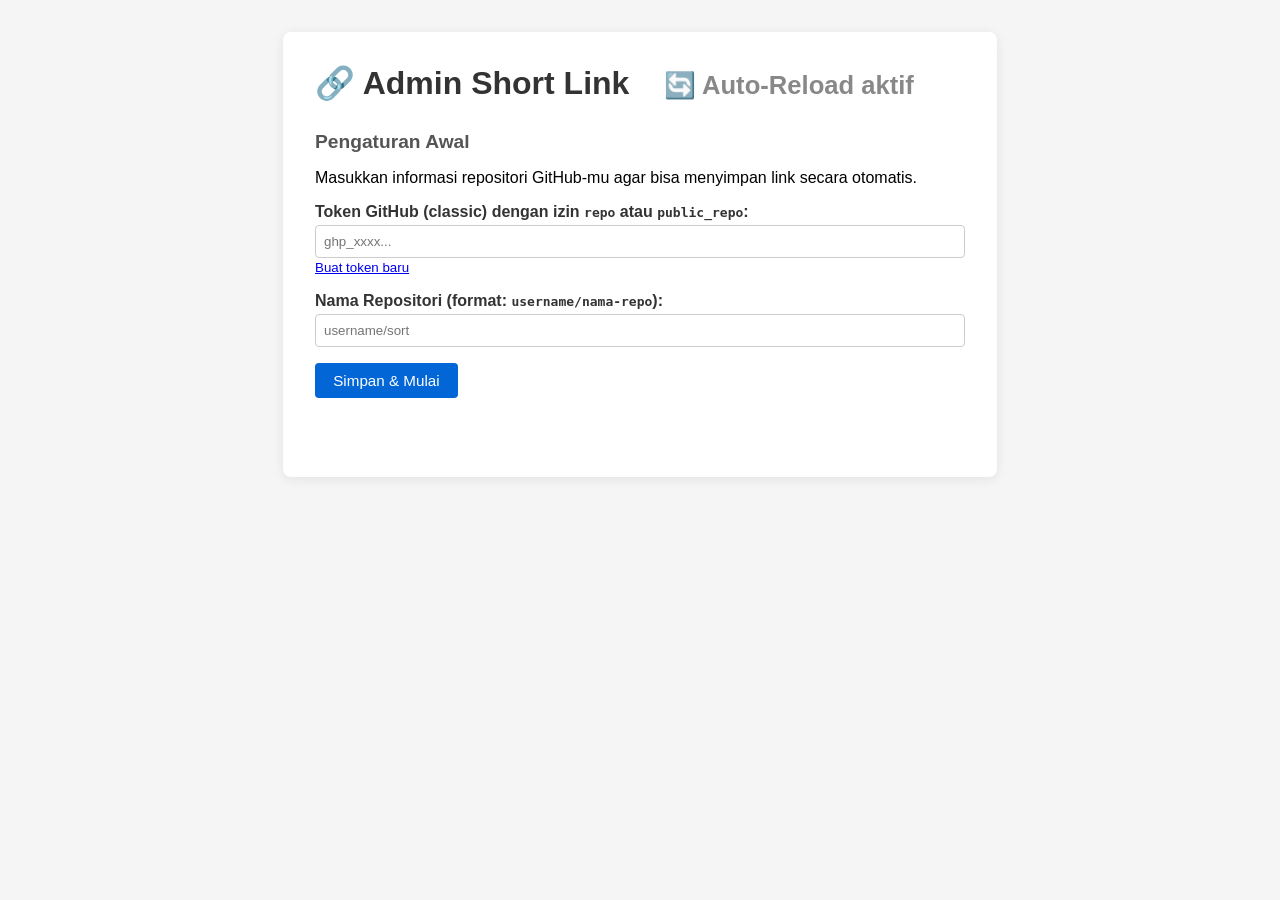
==== commit d7329da4: "Update index.html" ====
--- a/index.html
+++ b/index.html
@@ -5,7 +5,6 @@
     <meta name="viewport" content="width=device-width, initial-scale=1.0">
     <title>Admin Short Link</title>
     <style>
-        /* ===== GLOBAL STYLE ===== */
         body {
             font-family: Arial, sans-serif;
             background: #f5f5f5;
@@ -22,8 +21,6 @@
         }
         h1 { margin-top: 0; color: #333; }
         h2 { font-size: 1.2em; margin: 1.5em 0 0.8em; color: #555; }
-
-        /* ===== KONFIGURASI ===== */
         #konfigurasi label {
             display: block;
             margin-bottom: 1em;
@@ -51,8 +48,6 @@
             transition: background 0.2s;
         }
         button:hover { background: #024ea4; }
-
-        /* ===== DAFTAR LINK ===== */
         ul {
             list-style: none;
             padding: 0;
@@ -79,13 +74,11 @@
             margin-right: 0.5em;
         }
         li a:hover { text-decoration: underline; }
-
-        /* ===== TOMBOL AKSI ===== */
         .btn-group {
             display: flex;
             gap: 0.4em;
             align-items: center;
-            margin-left: auto; /* dorong ke kanan */
+            margin-left: auto;
         }
         .btn-copy {
             background: #2ea44f;
@@ -107,8 +100,6 @@
             font-size: 0.85em;
         }
         .btn-hapus:hover { background: #b32d3a; }
-
-        /* ===== STATUS BAR ===== */
         .status {
             margin-top: 1.5em;
             padding: 0.8em;
@@ -117,16 +108,19 @@
         }
         .status.success { background: #e6ffed; color: #22863a; border: 1px solid #b7ebd0; }
         .status.error { background: #ffeef0; color: #cb2431; border: 1px solid #f5c6cb; }
-
-        /* ===== UTILITY ===== */
         small { font-weight: normal; color: #555; }
+        .auto-reload-indicator {
+            font-size: 0.8em;
+            color: #888;
+            margin-left: 1em;
+        }
     </style>
 </head>
 <body>
     <div class="container">
-        <h1>🔗 Admin Short Link</h1>
-
-        <!-- Bagian Konfigurasi (Token & Repo) -->
+        <h1>🔗 Admin Short Link <span id="autoReloadBadge" class="auto-reload-indicator" style="display:none;">🔄 Auto-Reload aktif</span></h1>
+
+        <!-- Konfigurasi Token & Repo -->
         <section id="konfigurasi" style="display: none;">
             <h2>Pengaturan Awal</h2>
             <p>Masukkan informasi repositori GitHub-mu agar bisa menyimpan link secara otomatis.</p>
@@ -142,7 +136,7 @@
             <button onclick="simpanKonfigurasi()">Simpan & Mulai</button>
         </section>
 
-        <!-- Bagian Manajemen Link (muncul setelah konfigurasi) -->
+        <!-- Manajemen Link -->
         <section id="manajemen" style="display: none;">
             <h2>Tambah Link Baru</h2>
             <form id="formTambah">
@@ -154,6 +148,7 @@
             <h2>
                 Daftar Link
                 <button id="btnRefresh" style="margin-left: 1em; font-size: 0.85em; background: #6c757d;">🔄 Refresh Data</button>
+                <button id="btnToggleAutoReload" style="margin-left: 0.5em; font-size: 0.85em; background: #17a2b8;">⏸️ Matikan Auto</button>
             </h2>
             <ul id="daftarLink">
                 <li>Memuat...</li>
@@ -164,58 +159,53 @@
     </div>
 
     <script>
-        // ========== KONFIGURASI AWAL ==========
+        // ========== KONFIGURASI ==========
         let token = localStorage.getItem('gh_token');
         let repo = localStorage.getItem('gh_repo');
-        let dataJsonSha = null;   // SHA file data.json dari GitHub
-
-        // Tampilkan form yang sesuai
+        let dataJsonSha = null;
+        let pollingInterval = null;
+        let autoReloadEnabled = true;  // default nyala
+
         if (token && repo) {
             document.getElementById('konfigurasi').style.display = 'none';
             document.getElementById('manajemen').style.display = 'block';
-            muatDaftarLink();
+            muatDaftarLink().then(() => startPolling());
         } else {
             document.getElementById('konfigurasi').style.display = 'block';
         }
 
-        // ========== FUNGSI SIMPAN KONFIGURASI ==========
+        // Tampilkan badge auto-reload
+        document.getElementById('autoReloadBadge').style.display = 'inline';
+
+        // ========== SIMPAN KONFIGURASI ==========
         function simpanKonfigurasi() {
             const inputToken = document.getElementById('tokenInput').value.trim();
             const inputRepo = document.getElementById('repoInput').value.trim();
-
             if (!inputToken || !inputRepo) {
                 alert('Mohon isi token dan nama repo.');
                 return;
             }
-
             localStorage.setItem('gh_token', inputToken);
             localStorage.setItem('gh_repo', inputRepo);
             token = inputToken;
             repo = inputRepo;
-
             document.getElementById('konfigurasi').style.display = 'none';
             document.getElementById('manajemen').style.display = 'block';
-            muatDaftarLink();
-        }
-
-        // ========== AMBIL DATA & SHA DARI GITHUB ==========
+            muatDaftarLink().then(() => startPolling());
+        }
+
+        // ========== AMBIL DATA & SHA ==========
         async function getFileSha() {
-            try {
-                const response = await fetch(`https://api.github.com/repos/${repo}/contents/data.json`, {
-                    headers: { Authorization: `token ${token}` }
-                });
-                if (!response.ok) throw new Error('Gagal mengambil data dari GitHub. Cek token/repo.');
-                const data = await response.json();
-                dataJsonSha = data.sha;
-                // Decode base64 menjadi objek JavaScript
-                return JSON.parse(atob(data.content));
-            } catch (err) {
-                setStatus('❌ ' + err.message, 'error');
-                throw err;
-            }
-        }
-
-        // ========== MUAT & TAMPILKAN DAFTAR LINK ==========
+            const response = await fetch(`https://api.github.com/repos/${repo}/contents/data.json`, {
+                headers: { Authorization: `token ${token}` }
+            });
+            if (!response.ok) throw new Error('Gagal mengambil data dari GitHub. Cek token/repo.');
+            const data = await response.json();
+            dataJsonSha = data.sha;
+            return JSON.parse(atob(data.content));
+        }
+
+        // ========== MUAT DAFTAR LINK ==========
         async function muatDaftarLink() {
             const daftarEl = document.getElementById('daftarLink');
             daftarEl.innerHTML = '<li>Memuat...</li>';
@@ -230,15 +220,12 @@
         function renderDaftar(db) {
             const daftarEl = document.getElementById('daftarLink');
             daftarEl.innerHTML = '';
-
             const kodeList = Object.keys(db);
             if (kodeList.length === 0) {
                 daftarEl.innerHTML = '<li>Belum ada link.</li>';
                 return;
             }
-
             const [username, repoName] = repo.split('/');
-
             kodeList.forEach(kode => {
                 const shortLink = `https://${username}.github.io/${repoName}/${kode}`;
                 const li = document.createElement('li');
@@ -253,14 +240,12 @@
                 daftarEl.appendChild(li);
             });
 
-            // Pasang event listener untuk semua tombol salin
             document.querySelectorAll('.btn-copy').forEach(btn => {
                 btn.addEventListener('click', function() {
                     const link = this.getAttribute('data-link');
                     navigator.clipboard.writeText(link).then(() => {
                         setStatus(`✅ Link disalin: ${link}`, 'success');
                     }).catch(() => {
-                        // Fallback untuk browser lama
                         const input = document.createElement('input');
                         input.value = link;
                         document.body.appendChild(input);
@@ -273,36 +258,29 @@
             });
         }
 
-        // ========== AUTO GANTI SPASI JADI "-" PADA INPUT KODE ==========
+        // ========== AUTO-REPLACE SPASI ==========
         function setupAutoDash() {
             const inputKode = document.getElementById('kodeBaru');
             if (!inputKode) return;
-            // Saat mengetik
             inputKode.addEventListener('input', function() {
                 this.value = this.value.replace(/\s+/g, '-').replace(/^-+|-+$/g, '');
             });
-            // Saat meninggalkan kolom
             inputKode.addEventListener('blur', function() {
                 this.value = this.value.trim().replace(/\s+/g, '-').replace(/^-+|-+$/g, '');
             });
         }
 
-        // ========== TAMBAH LINK BARU (dengan penanganan SHA mismatch) ==========
+        // ========== TAMBAH LINK (dengan retry) ==========
         document.getElementById('formTambah').addEventListener('submit', async function(e) {
             e.preventDefault();
             const kodeInput = document.getElementById('kodeBaru');
-            // Bersihkan ulang sebelum submit
             const kode = kodeInput.value.trim().replace(/\s+/g, '-').replace(/^-+|-+$/g, '');
             const url = document.getElementById('urlBaru').value.trim();
-
             if (!kode || !url) {
                 setStatus('❌ Kode dan URL harus diisi.', 'error');
                 return;
             }
-
-            // Tampilkan nilai bersih di input
             kodeInput.value = kode;
-
             setStatus('Menambahkan...', '');
             try {
                 await tambahLinkDenganRetry(kode, url);
@@ -317,15 +295,12 @@
 
         async function tambahLinkDenganRetry(kode, url, cobaUlang = true) {
             let db = await getFileSha();
-            if (db[kode]) {
-                throw new Error('Kode sudah ada. Gunakan kode lain.');
-            }
+            if (db[kode]) throw new Error('Kode sudah ada. Gunakan kode lain.');
             db[kode] = url;
             try {
                 await updateDataJson(db, `Menambahkan short link: ${kode}`);
             } catch (err) {
                 if (err.message === 'SHA_MISMATCH' && cobaUlang) {
-                    // Konflik SHA, segarkan dan coba lagi
                     await muatDaftarLink();
                     return tambahLinkDenganRetry(kode, url, false);
                 }
@@ -333,16 +308,13 @@
             }
         }
 
-        // ========== HAPUS LINK (dengan retry SHA) ==========
+        // ========== HAPUS LINK (dengan retry) ==========
         async function hapusLink(kode, cobaUlang = true) {
             if (!confirm(`Yakin hapus link "${kode}"?`)) return;
-
             setStatus('Menghapus...', '');
             try {
                 let db = await getFileSha();
-                if (!db[kode]) {
-                    throw new Error('Kode tidak ditemukan.');
-                }
+                if (!db[kode]) throw new Error('Kode tidak ditemukan.');
                 delete db[kode];
                 await updateDataJson(db, `Menghapus short link: ${kode}`);
                 await muatDaftarLink();
@@ -354,21 +326,19 @@
                     return hapusLink(kode, false);
                 }
                 setStatus('❌ ' + err.message, 'error');
-                await muatDaftarLink(); // refresh daftar
-            }
-        }
-
-        // ========== UPDATE data.json KE GITHUB (DETEKSI SHA CONFLICT) ==========
+                await muatDaftarLink();
+            }
+        }
+
+        // ========== UPDATE DATA.JSON ==========
         async function updateDataJson(dbObject, commitMessage) {
             const content = JSON.stringify(dbObject, null, 2);
             const base64Content = btoa(unescape(encodeURIComponent(content)));
-
             const body = {
                 message: commitMessage,
                 content: base64Content,
                 sha: dataJsonSha
             };
-
             const response = await fetch(`https://api.github.com/repos/${repo}/contents/data.json`, {
                 method: 'PUT',
                 headers: {
@@ -377,22 +347,19 @@
                 },
                 body: JSON.stringify(body)
             });
-
             if (!response.ok) {
                 const errorData = await response.json();
-                // Deteksi SHA mismatch (biasanya status 409 atau pesan "does not match")
                 if (response.status === 409 || response.status === 422 ||
                     (errorData.message && errorData.message.includes('does not match'))) {
                     throw new Error('SHA_MISMATCH');
                 }
                 throw new Error(errorData.message || 'Gagal menyimpan perubahan.');
             }
-
             const result = await response.json();
-            dataJsonSha = result.content.sha;  // perbarui SHA
-        }
-
-        // ========== FUNGSI STATUS ==========
+            dataJsonSha = result.content.sha;
+        }
+
+        // ========== STATUS BAR ==========
         function setStatus(pesan, tipe) {
             const el = document.getElementById('status');
             el.textContent = pesan;
@@ -402,13 +369,55 @@
             }
         }
 
-        // ========== TOMBOL REFRESH MANUAL ==========
+        // ========== POLLING UNTUK AUTO-RELOAD ==========
+        function startPolling(intervalMs = 10000) {
+            stopPolling(); // hentikan sebelumnya
+            if (!autoReloadEnabled) return;
+            pollingInterval = setInterval(async () => {
+                try {
+                    const response = await fetch(`https://api.github.com/repos/${repo}/contents/data.json`, {
+                        headers: { Authorization: `token ${token}` }
+                    });
+                    if (!response.ok) return;
+                    const data = await response.json();
+                    if (data.sha !== dataJsonSha) {
+                        console.log('🔁 Perubahan terdeteksi, memuat ulang...');
+                        await muatDaftarLink();
+                    }
+                } catch (err) {
+                    // Abaikan error polling
+                }
+            }, intervalMs);
+            document.getElementById('autoReloadBadge').textContent = '🔄 Auto-Reload aktif';
+            document.getElementById('btnToggleAutoReload').textContent = '⏸️ Matikan Auto';
+        }
+
+        function stopPolling() {
+            if (pollingInterval) {
+                clearInterval(pollingInterval);
+                pollingInterval = null;
+            }
+            document.getElementById('autoReloadBadge').textContent = '⏸️ Auto-Reload mati';
+            document.getElementById('btnToggleAutoReload').textContent = '▶️ Nyalakan Auto';
+        }
+
+        // Tombol toggle auto-reload
+        document.getElementById('btnToggleAutoReload').addEventListener('click', function() {
+            autoReloadEnabled = !autoReloadEnabled;
+            if (autoReloadEnabled) {
+                startPolling();
+            } else {
+                stopPolling();
+            }
+        });
+
+        // Tombol refresh manual
         document.getElementById('btnRefresh').addEventListener('click', function() {
             setStatus('Memperbarui data...', '');
             muatDaftarLink().then(() => setStatus('✅ Data terbaru dimuat.', 'success'));
         });
 
-        // ========== INISIALISASI FITUR AUTO-DASH ==========
+        // Inisialisasi fitur auto-dash
         setupAutoDash();
     </script>
 </body>
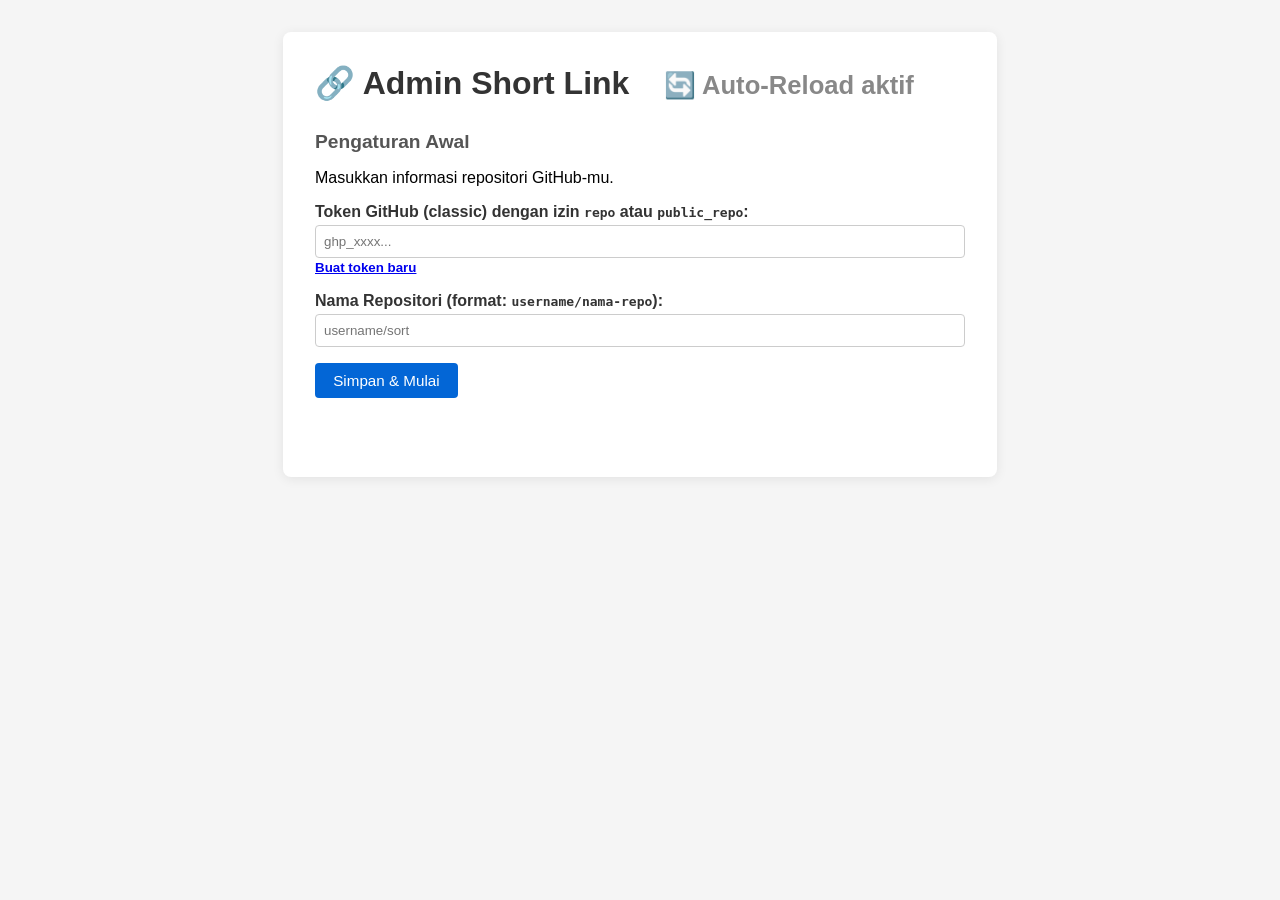
==== commit 6889c40d: "Update index.html" ====
--- a/index.html
+++ b/index.html
@@ -5,132 +5,46 @@
     <meta name="viewport" content="width=device-width, initial-scale=1.0">
     <title>Admin Short Link</title>
     <style>
-        body {
-            font-family: Arial, sans-serif;
-            background: #f5f5f5;
-            margin: 0;
-            padding: 2em;
-        }
-        .container {
-            max-width: 650px;
-            margin: auto;
-            background: white;
-            padding: 2em;
-            border-radius: 8px;
-            box-shadow: 0 2px 12px rgba(0,0,0,0.08);
-        }
+        /* === GLOBAL === */
+        body { font-family: Arial, sans-serif; background: #f5f5f5; margin: 0; padding: 2em; }
+        .container { max-width: 650px; margin: auto; background: white; padding: 2em; border-radius: 8px; box-shadow: 0 2px 12px rgba(0,0,0,0.08); }
         h1 { margin-top: 0; color: #333; }
         h2 { font-size: 1.2em; margin: 1.5em 0 0.8em; color: #555; }
-        #konfigurasi label {
-            display: block;
-            margin-bottom: 1em;
-            font-weight: bold;
-            color: #333;
-        }
-        input[type="text"],
-        input[type="url"],
-        input[type="password"] {
-            width: 100%;
-            padding: 0.6em;
-            margin-top: 0.3em;
-            box-sizing: border-box;
-            border: 1px solid #ccc;
-            border-radius: 4px;
-        }
-        button {
-            padding: 0.6em 1.2em;
-            background: #0366d6;
-            color: white;
-            border: none;
-            border-radius: 4px;
-            cursor: pointer;
-            font-size: 0.95em;
-            transition: background 0.2s;
-        }
+        #konfigurasi label { display: block; margin-bottom: 1em; font-weight: bold; color: #333; }
+        input[type="text"], input[type="url"], input[type="password"] {
+            width: 100%; padding: 0.6em; margin-top: 0.3em; box-sizing: border-box; border: 1px solid #ccc; border-radius: 4px;
+        }
+        button { padding: 0.6em 1.2em; background: #0366d6; color: white; border: none; border-radius: 4px; cursor: pointer; font-size: 0.95em; transition: background 0.2s; }
         button:hover { background: #024ea4; }
-        ul {
-            list-style: none;
-            padding: 0;
-            margin: 0;
-        }
-        li {
-            padding: 0.8em 0;
-            border-bottom: 1px solid #eee;
-            display: flex;
-            align-items: center;
-            flex-wrap: wrap;
-            gap: 0.5em;
-        }
-        li strong {
-            min-width: 70px;
-            font-weight: bold;
-            color: #333;
-        }
-        li a {
-            flex: 1;
-            word-break: break-all;
-            color: #0366d6;
-            text-decoration: none;
-            margin-right: 0.5em;
-        }
+        ul { list-style: none; padding: 0; margin: 0; }
+        li { padding: 0.8em 0; border-bottom: 1px solid #eee; display: flex; align-items: center; flex-wrap: wrap; gap: 0.5em; }
+        li strong { min-width: 70px; font-weight: bold; color: #333; }
+        li a { flex: 1; word-break: break-all; color: #0366d6; text-decoration: none; margin-right: 0.5em; }
         li a:hover { text-decoration: underline; }
-        .btn-group {
-            display: flex;
-            gap: 0.4em;
-            align-items: center;
-            margin-left: auto;
-        }
-        .btn-copy {
-            background: #2ea44f;
-            color: white;
-            border: none;
-            padding: 0.4em 0.7em;
-            border-radius: 4px;
-            cursor: pointer;
-            font-size: 0.85em;
-        }
+        .btn-group { display: flex; gap: 0.4em; align-items: center; margin-left: auto; }
+        .btn-copy { background: #2ea44f; color: white; border: none; padding: 0.4em 0.7em; border-radius: 4px; cursor: pointer; font-size: 0.85em; }
         .btn-copy:hover { background: #22863a; }
-        .btn-hapus {
-            background: #d73a49;
-            color: white;
-            border: none;
-            padding: 0.4em 0.7em;
-            border-radius: 4px;
-            cursor: pointer;
-            font-size: 0.85em;
-        }
+        .btn-hapus { background: #d73a49; color: white; border: none; padding: 0.4em 0.7em; border-radius: 4px; cursor: pointer; font-size: 0.85em; }
         .btn-hapus:hover { background: #b32d3a; }
-        .status {
-            margin-top: 1.5em;
-            padding: 0.8em;
-            border-radius: 4px;
-            font-size: 0.95em;
-        }
+        .status { margin-top: 1.5em; padding: 0.8em; border-radius: 4px; font-size: 0.95em; }
         .status.success { background: #e6ffed; color: #22863a; border: 1px solid #b7ebd0; }
         .status.error { background: #ffeef0; color: #cb2431; border: 1px solid #f5c6cb; }
-        small { font-weight: normal; color: #555; }
-        .auto-reload-indicator {
-            font-size: 0.8em;
-            color: #888;
-            margin-left: 1em;
-        }
+        .auto-reload-indicator { font-size: 0.8em; color: #888; margin-left: 1em; }
     </style>
 </head>
 <body>
     <div class="container">
         <h1>🔗 Admin Short Link <span id="autoReloadBadge" class="auto-reload-indicator" style="display:none;">🔄 Auto-Reload aktif</span></h1>
 
-        <!-- Konfigurasi Token & Repo -->
+        <!-- Konfigurasi -->
         <section id="konfigurasi" style="display: none;">
             <h2>Pengaturan Awal</h2>
-            <p>Masukkan informasi repositori GitHub-mu agar bisa menyimpan link secara otomatis.</p>
-            <label>
-                Token GitHub (classic) dengan izin <code>repo</code> atau <code>public_repo</code>:<br>
+            <p>Masukkan informasi repositori GitHub-mu.</p>
+            <label>Token GitHub (classic) dengan izin <code>repo</code> atau <code>public_repo</code>:<br>
                 <input type="password" id="tokenInput" placeholder="ghp_xxxx..." size="40">
                 <small><a href="https://github.com/settings/tokens" target="_blank">Buat token baru</a></small>
             </label>
-            <label>
-                Nama Repositori (format: <code>username/nama-repo</code>):<br>
+            <label>Nama Repositori (format: <code>username/nama-repo</code>):<br>
                 <input type="text" id="repoInput" placeholder="username/sort">
             </label>
             <button onclick="simpanKonfigurasi()">Simpan & Mulai</button>
@@ -140,31 +54,28 @@
         <section id="manajemen" style="display: none;">
             <h2>Tambah Link Baru</h2>
             <form id="formTambah">
-                <input type="text" id="kodeBaru" placeholder="Kode pendek (spasi jadi -)" required>
+                <input type="text" id="kodeBaru" placeholder="Kode pendek (spasi akan jadi -)" required>
                 <input type="url" id="urlBaru" placeholder="URL lengkap (https://...)" required style="margin-top: 0.5em;">
                 <button type="submit" style="margin-top: 0.8em;">Tambah</button>
             </form>
 
-            <h2>
-                Daftar Link
+            <h2>Daftar Link
                 <button id="btnRefresh" style="margin-left: 1em; font-size: 0.85em; background: #6c757d;">🔄 Refresh Data</button>
                 <button id="btnToggleAutoReload" style="margin-left: 0.5em; font-size: 0.85em; background: #17a2b8;">⏸️ Matikan Auto</button>
             </h2>
-            <ul id="daftarLink">
-                <li>Memuat...</li>
-            </ul>
+            <ul id="daftarLink"><li>Memuat...</li></ul>
         </section>
 
         <div id="status" class="status"></div>
     </div>
 
     <script>
-        // ========== KONFIGURASI ==========
+        // ========== INISIALISASI ==========
         let token = localStorage.getItem('gh_token');
         let repo = localStorage.getItem('gh_repo');
         let dataJsonSha = null;
         let pollingInterval = null;
-        let autoReloadEnabled = true;  // default nyala
+        let autoReloadEnabled = true;
 
         if (token && repo) {
             document.getElementById('konfigurasi').style.display = 'none';
@@ -173,18 +84,12 @@
         } else {
             document.getElementById('konfigurasi').style.display = 'block';
         }
-
-        // Tampilkan badge auto-reload
         document.getElementById('autoReloadBadge').style.display = 'inline';
 
-        // ========== SIMPAN KONFIGURASI ==========
         function simpanKonfigurasi() {
             const inputToken = document.getElementById('tokenInput').value.trim();
             const inputRepo = document.getElementById('repoInput').value.trim();
-            if (!inputToken || !inputRepo) {
-                alert('Mohon isi token dan nama repo.');
-                return;
-            }
+            if (!inputToken || !inputRepo) { alert('Mohon isi token dan nama repo.'); return; }
             localStorage.setItem('gh_token', inputToken);
             localStorage.setItem('gh_repo', inputRepo);
             token = inputToken;
@@ -194,37 +99,31 @@
             muatDaftarLink().then(() => startPolling());
         }
 
-        // ========== AMBIL DATA & SHA ==========
+        // ========== AMBIL DATA ==========
         async function getFileSha() {
             const response = await fetch(`https://api.github.com/repos/${repo}/contents/data.json`, {
                 headers: { Authorization: `token ${token}` }
             });
-            if (!response.ok) throw new Error('Gagal mengambil data dari GitHub. Cek token/repo.');
+            if (!response.ok) throw new Error('Gagal mengambil data. Cek token/repo.');
             const data = await response.json();
             dataJsonSha = data.sha;
             return JSON.parse(atob(data.content));
         }
 
-        // ========== MUAT DAFTAR LINK ==========
         async function muatDaftarLink() {
             const daftarEl = document.getElementById('daftarLink');
             daftarEl.innerHTML = '<li>Memuat...</li>';
             try {
                 const db = await getFileSha();
                 renderDaftar(db);
-            } catch {
-                daftarEl.innerHTML = '<li>Gagal memuat. Periksa token dan koneksi.</li>';
-            }
+            } catch { daftarEl.innerHTML = '<li>Gagal memuat.</li>'; }
         }
 
         function renderDaftar(db) {
             const daftarEl = document.getElementById('daftarLink');
             daftarEl.innerHTML = '';
             const kodeList = Object.keys(db);
-            if (kodeList.length === 0) {
-                daftarEl.innerHTML = '<li>Belum ada link.</li>';
-                return;
-            }
+            if (kodeList.length === 0) { daftarEl.innerHTML = '<li>Belum ada link.</li>'; return; }
             const [username, repoName] = repo.split('/');
             kodeList.forEach(kode => {
                 const shortLink = `https://${username}.github.io/${repoName}/${kode}`;
@@ -235,17 +134,14 @@
                     <div class="btn-group">
                         <button class="btn-copy" data-link="${shortLink}">📋 Salin</button>
                         <button onclick="hapusLink('${kode}')" class="btn-hapus">Hapus</button>
-                    </div>
-                `;
+                    </div>`;
                 daftarEl.appendChild(li);
             });
-
             document.querySelectorAll('.btn-copy').forEach(btn => {
                 btn.addEventListener('click', function() {
                     const link = this.getAttribute('data-link');
-                    navigator.clipboard.writeText(link).then(() => {
-                        setStatus(`✅ Link disalin: ${link}`, 'success');
-                    }).catch(() => {
+                    navigator.clipboard.writeText(link).then(() => setStatus(`✅ Link disalin: ${link}`, 'success'))
+                    .catch(() => {
                         const input = document.createElement('input');
                         input.value = link;
                         document.body.appendChild(input);
@@ -258,28 +154,31 @@
             });
         }
 
-        // ========== AUTO-REPLACE SPASI ==========
+        // ========== AUTO GANTI SPASI JADI "-" (DIPANGGIL SAAT HALAMAN SIAP) ==========
         function setupAutoDash() {
             const inputKode = document.getElementById('kodeBaru');
             if (!inputKode) return;
+            // Saat mengetik
             inputKode.addEventListener('input', function() {
                 this.value = this.value.replace(/\s+/g, '-').replace(/^-+|-+$/g, '');
             });
+            // Saat meninggalkan kolom
             inputKode.addEventListener('blur', function() {
                 this.value = this.value.trim().replace(/\s+/g, '-').replace(/^-+|-+$/g, '');
             });
         }
 
-        // ========== TAMBAH LINK (dengan retry) ==========
+        // Panggil setup
+        setupAutoDash();
+
+        // ========== TAMBAH LINK (DENGAN RETRY) ==========
         document.getElementById('formTambah').addEventListener('submit', async function(e) {
             e.preventDefault();
             const kodeInput = document.getElementById('kodeBaru');
+            // Tetap bersihkan spasi sebelum submit (jika fitur auto-ganti tidak berjalan)
             const kode = kodeInput.value.trim().replace(/\s+/g, '-').replace(/^-+|-+$/g, '');
             const url = document.getElementById('urlBaru').value.trim();
-            if (!kode || !url) {
-                setStatus('❌ Kode dan URL harus diisi.', 'error');
-                return;
-            }
+            if (!kode || !url) { setStatus('❌ Kode dan URL harus diisi.', 'error'); return; }
             kodeInput.value = kode;
             setStatus('Menambahkan...', '');
             try {
@@ -287,19 +186,16 @@
                 document.getElementById('kodeBaru').value = '';
                 document.getElementById('urlBaru').value = '';
                 setStatus('✅ Link berhasil ditambahkan!', 'success');
-            } catch (err) {
-                setStatus('❌ ' + err.message, 'error');
-            }
+            } catch (err) { setStatus('❌ ' + err.message, 'error'); }
             await muatDaftarLink();
         });
 
         async function tambahLinkDenganRetry(kode, url, cobaUlang = true) {
             let db = await getFileSha();
-            if (db[kode]) throw new Error('Kode sudah ada. Gunakan kode lain.');
+            if (db[kode]) throw new Error('Kode sudah ada.');
             db[kode] = url;
-            try {
-                await updateDataJson(db, `Menambahkan short link: ${kode}`);
-            } catch (err) {
+            try { await updateDataJson(db, `Menambahkan short link: ${kode}`); }
+            catch (err) {
                 if (err.message === 'SHA_MISMATCH' && cobaUlang) {
                     await muatDaftarLink();
                     return tambahLinkDenganRetry(kode, url, false);
@@ -308,7 +204,7 @@
             }
         }
 
-        // ========== HAPUS LINK (dengan retry) ==========
+        // ========== HAPUS LINK ==========
         async function hapusLink(kode, cobaUlang = true) {
             if (!confirm(`Yakin hapus link "${kode}"?`)) return;
             setStatus('Menghapus...', '');
@@ -334,44 +230,32 @@
         async function updateDataJson(dbObject, commitMessage) {
             const content = JSON.stringify(dbObject, null, 2);
             const base64Content = btoa(unescape(encodeURIComponent(content)));
-            const body = {
-                message: commitMessage,
-                content: base64Content,
-                sha: dataJsonSha
-            };
+            const body = { message: commitMessage, content: base64Content, sha: dataJsonSha };
             const response = await fetch(`https://api.github.com/repos/${repo}/contents/data.json`, {
                 method: 'PUT',
-                headers: {
-                    Authorization: `token ${token}`,
-                    'Content-Type': 'application/json'
-                },
+                headers: { Authorization: `token ${token}`, 'Content-Type': 'application/json' },
                 body: JSON.stringify(body)
             });
             if (!response.ok) {
                 const errorData = await response.json();
-                if (response.status === 409 || response.status === 422 ||
-                    (errorData.message && errorData.message.includes('does not match'))) {
+                if (response.status === 409 || response.status === 422 || (errorData.message && errorData.message.includes('does not match')))
                     throw new Error('SHA_MISMATCH');
-                }
-                throw new Error(errorData.message || 'Gagal menyimpan perubahan.');
+                throw new Error(errorData.message || 'Gagal menyimpan.');
             }
             const result = await response.json();
             dataJsonSha = result.content.sha;
         }
 
-        // ========== STATUS BAR ==========
         function setStatus(pesan, tipe) {
             const el = document.getElementById('status');
             el.textContent = pesan;
             el.className = 'status ' + tipe;
-            if (tipe === 'success') {
-                setTimeout(() => { if (el.textContent === pesan) el.textContent = ''; }, 5000);
-            }
-        }
-
-        // ========== POLLING UNTUK AUTO-RELOAD ==========
+            if (tipe === 'success') setTimeout(() => { if (el.textContent === pesan) el.textContent = ''; }, 5000);
+        }
+
+        // ========== POLLING AUTO-RELOAD ==========
         function startPolling(intervalMs = 10000) {
-            stopPolling(); // hentikan sebelumnya
+            stopPolling();
             if (!autoReloadEnabled) return;
             pollingInterval = setInterval(async () => {
                 try {
@@ -384,41 +268,27 @@
                         console.log('🔁 Perubahan terdeteksi, memuat ulang...');
                         await muatDaftarLink();
                     }
-                } catch (err) {
-                    // Abaikan error polling
-                }
+                } catch (e) {}
             }, intervalMs);
             document.getElementById('autoReloadBadge').textContent = '🔄 Auto-Reload aktif';
             document.getElementById('btnToggleAutoReload').textContent = '⏸️ Matikan Auto';
         }
 
         function stopPolling() {
-            if (pollingInterval) {
-                clearInterval(pollingInterval);
-                pollingInterval = null;
-            }
+            if (pollingInterval) { clearInterval(pollingInterval); pollingInterval = null; }
             document.getElementById('autoReloadBadge').textContent = '⏸️ Auto-Reload mati';
             document.getElementById('btnToggleAutoReload').textContent = '▶️ Nyalakan Auto';
         }
 
-        // Tombol toggle auto-reload
         document.getElementById('btnToggleAutoReload').addEventListener('click', function() {
             autoReloadEnabled = !autoReloadEnabled;
-            if (autoReloadEnabled) {
-                startPolling();
-            } else {
-                stopPolling();
-            }
+            autoReloadEnabled ? startPolling() : stopPolling();
         });
 
-        // Tombol refresh manual
         document.getElementById('btnRefresh').addEventListener('click', function() {
             setStatus('Memperbarui data...', '');
             muatDaftarLink().then(() => setStatus('✅ Data terbaru dimuat.', 'success'));
         });
-
-        // Inisialisasi fitur auto-dash
-        setupAutoDash();
     </script>
 </body>
 </html>
